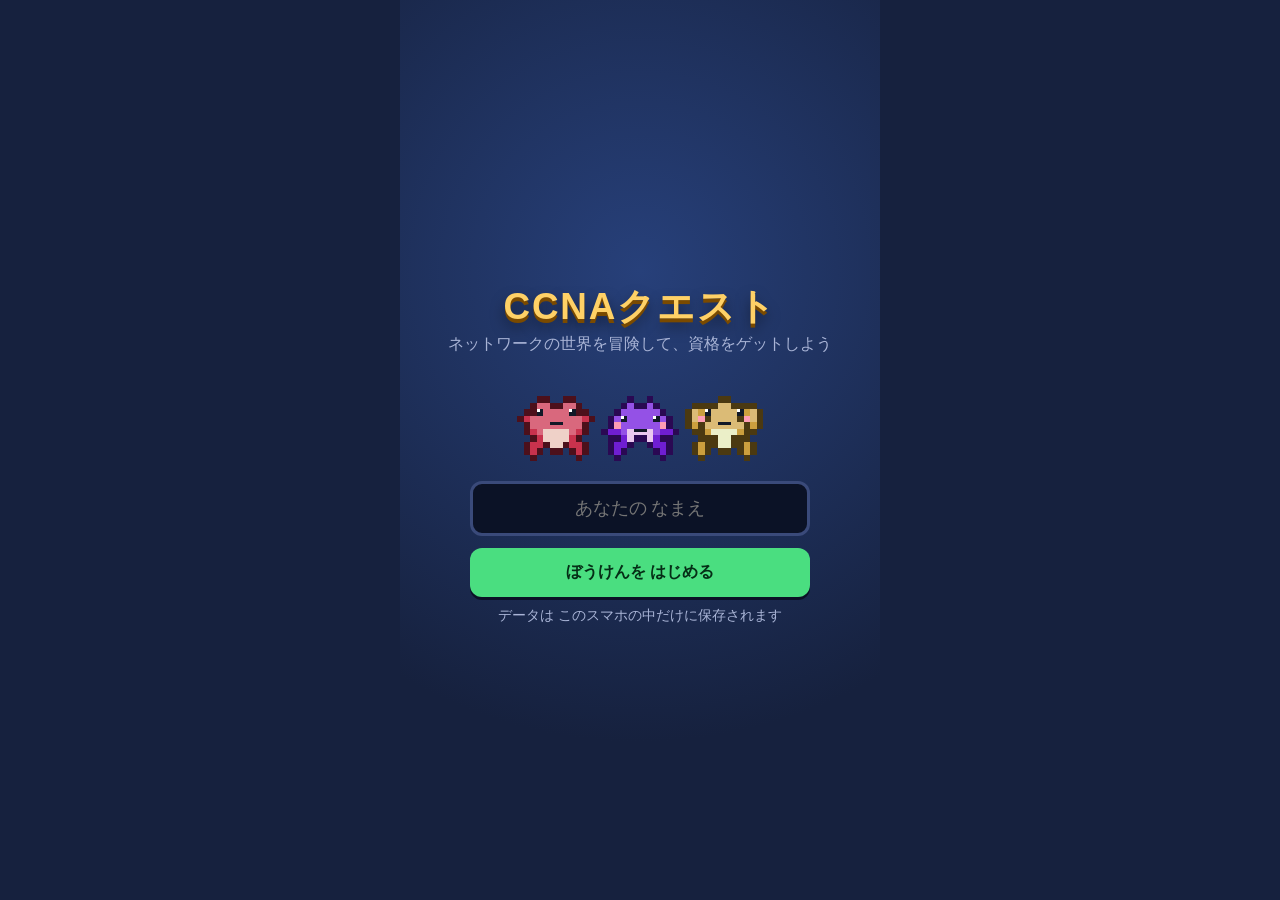
==== index.html @ 80e6b31a "CCNAクエスト 初回公開 Co-Authored-By: Claude Sonnet 5.5 <noreply@anthropic.com>" ====
<!doctype html>
<html lang="ja">
<head>
<meta charset="utf-8">
<meta name="viewport" content="width=device-width, initial-scale=1, viewport-fit=cover, user-scalable=no">
<meta name="theme-color" content="#16213e">
<meta name="apple-mobile-web-app-capable" content="yes">
<meta name="mobile-web-app-capable" content="yes">
<title>CCNAクエスト</title>
<link rel="manifest" href="manifest.webmanifest">
<link rel="icon" href="icon.svg" type="image/svg+xml">
<link rel="stylesheet" href="css/style.css">
</head>
<body>
<div id="app">
  <section id="s-title" class="screen"></section>

  <section id="s-map" class="screen" hidden>
    <header class="hud">
      <div class="hud-area"><span id="hud-area">-</span><small id="hud-prog"></small></div>
      <button id="btn-menu" class="hud-btn" aria-label="メニュー">☰ メニュー</button>
    </header>
    <div class="map-wrap"><canvas id="map" width="144" height="176"></canvas></div>
    <div class="pad">
      <div class="dpad">
        <button data-dir="up" class="d-up" aria-label="上">▲</button>
        <button data-dir="left" class="d-left" aria-label="左">◀</button>
        <button data-dir="right" class="d-right" aria-label="右">▶</button>
        <button data-dir="down" class="d-down" aria-label="下">▼</button>
      </div>
      <button id="btn-a" class="a-btn">話す</button>
    </div>
  </section>

  <section id="s-battle" class="screen" hidden></section>
  <section id="s-panel" class="screen" hidden></section>

  <div id="dialog" hidden>
    <div class="dlg-box">
      <div class="dlg-name" id="dlg-name"></div>
      <div class="dlg-text" id="dlg-text"></div>
      <div class="dlg-next">▼ タップでつぎへ</div>
    </div>
  </div>
  <div id="flash"></div>
  <div id="toast"></div>
</div>

<script src="js/core.js"></script>
<script src="packs/ccna/a1.js"></script>
<script src="packs/ccna/a2.js"></script>
<script src="packs/ccna/a3.js"></script>
<script src="packs/ccna/a4.js"></script>
<script src="packs/ccna/a5.js"></script>
<script src="packs/ccna/a6.js"></script>
<script src="packs/ccna/a7.js"></script>
<script src="js/sprites.js"></script>
<script src="js/audio.js"></script>
<script src="js/gen.js"></script>
<script src="js/maps.js"></script>
<script src="js/ui.js"></script>
<script src="js/quiz.js"></script>
<script src="js/battle.js"></script>
<script src="js/world.js"></script>
<script src="js/screens.js"></script>
<script src="js/main.js"></script>
</body>
</html>
---- css/style.css ----
:root {
  --bg: #16213e; --bg2: #0f3460; --card: #1f2b4d; --card2: #2a3a66;
  --text: #f4f6ff; --sub: #a9b4d6; --accent: #ffd166; --ok: #4ade80; --ng: #fb7185; --blue: #60a5fa;
  --line: #3a4a7a;
  --safe-b: env(safe-area-inset-bottom, 0px);
}
* { box-sizing: border-box; -webkit-tap-highlight-color: transparent; }
html, body { margin: 0; height: 100%; background: var(--bg); color: var(--text); overscroll-behavior: none;
  font-family: "Hiragino Sans", "Yu Gothic UI", "Meiryo", "Noto Sans JP", sans-serif; touch-action: manipulation; }
#app { position: relative; max-width: 480px; height: 100%; height: 100dvh; margin: 0 auto; overflow: hidden; background: var(--bg); }
.screen { position: absolute; inset: 0; display: flex; flex-direction: column; overflow: hidden; }
.screen[hidden] { display: none; }
button { font: inherit; color: inherit; cursor: pointer; border: 0; }
img.px, canvas.px { image-rendering: pixelated; image-rendering: crisp-edges; }

/* ---------- map ---------- */
.hud { display: flex; align-items: center; justify-content: space-between; padding: 8px 10px; background: var(--bg2); border-bottom: 2px solid var(--line); gap: 8px; }
.hud-area { font-weight: 700; display: flex; flex-direction: column; line-height: 1.25; min-width: 0; }
.hud-area small { color: var(--sub); font-weight: 400; font-size: .78rem; }
.hud-btn { background: var(--accent); color: #2b2100; font-weight: 700; padding: 10px 14px; border-radius: 10px; white-space: nowrap; }
.map-wrap { flex: 1; min-height: 0; display: flex; align-items: center; justify-content: center; background: #0b1226; padding: 4px; }
#map { image-rendering: pixelated; height: 100%; max-height: 100%; aspect-ratio: 144 / 176; max-width: 100%; border: 3px solid var(--line); border-radius: 6px; background: #000; }
.pad { display: flex; align-items: center; justify-content: space-between; padding: 8px 18px calc(10px + var(--safe-b)); background: var(--bg2); border-top: 2px solid var(--line); height: 190px; flex: none; }
.dpad { position: relative; width: 168px; height: 168px; }
.dpad button { position: absolute; width: 56px; height: 56px; border-radius: 14px; background: var(--card2); font-size: 1.4rem; color: var(--text); box-shadow: 0 3px 0 #0b1226; }
.dpad button:active, .dpad button.on { background: var(--accent); color: #2b2100; transform: translateY(2px); box-shadow: none; }
.d-up { left: 56px; top: 0; } .d-down { left: 56px; bottom: 0; } .d-left { left: 0; top: 56px; } .d-right { right: 0; top: 56px; }
.a-btn { width: 96px; height: 96px; border-radius: 50%; background: var(--ok); color: #052e16; font-weight: 800; font-size: 1.1rem; box-shadow: 0 5px 0 #166534; }
.a-btn:active { transform: translateY(3px); box-shadow: 0 2px 0 #166534; }
@media (max-height: 640px) { .pad { height: 150px; } .dpad { width: 132px; height: 132px; } .dpad button { width: 44px; height: 44px; } .d-up, .d-down { left: 44px; } .d-left, .d-right { top: 44px; } .a-btn { width: 76px; height: 76px; } }

/* ---------- dialog / toast ---------- */
#dialog { position: absolute; inset: 0; z-index: 50; display: flex; align-items: flex-end; padding: 12px 12px calc(14px + var(--safe-b)); background: rgba(0,0,0,.18); }
#dialog[hidden] { display: none; }
.dlg-box { width: 100%; background: #fffdf5; color: #2a2a3a; border: 4px solid #2a2a3a; border-radius: 14px; padding: 14px 16px 12px; min-height: 130px; position: relative; box-shadow: 0 6px 0 rgba(0,0,0,.35); }
.dlg-name { position: absolute; top: -16px; left: 14px; background: #2a2a3a; color: #ffd166; font-weight: 700; padding: 2px 12px; border-radius: 8px; font-size: .9rem; }
.dlg-name:empty { display: none; }
.dlg-text { font-size: 1.08rem; line-height: 1.75; white-space: pre-wrap; min-height: 76px; font-weight: 500; }
.dlg-next { text-align: right; font-size: .78rem; color: #8a8aa0; animation: blink 1s infinite; }
@keyframes blink { 50% { opacity: .2; } }
#toast { position: absolute; left: 50%; top: 14px; transform: translate(-50%, -80px); background: var(--accent); color: #2b2100; font-weight: 700; padding: 10px 18px; border-radius: 999px; z-index: 90; transition: transform .25s; max-width: 92%; text-align: center; pointer-events: none; }
#toast.show { transform: translate(-50%, 0); }
#flash { position: absolute; inset: 0; z-index: 80; background: #fff; opacity: 0; pointer-events: none; }
#flash.go { animation: flash .7s steps(2) 1; }
@keyframes flash { 0%,100% { opacity: 0; } 25%,75% { opacity: .95; } 50% { opacity: .2; } }

/* ---------- generic panel ---------- */
.panel-head { display: flex; align-items: center; gap: 10px; padding: 10px 12px; background: var(--bg2); border-bottom: 2px solid var(--line); }
.panel-head h2 { margin: 0; font-size: 1.1rem; flex: 1; }
.panel-body { flex: 1; overflow-y: auto; padding: 12px; -webkit-overflow-scrolling: touch; padding-bottom: calc(24px + var(--safe-b)); }
.btn { display: block; width: 100%; padding: 14px 16px; margin: 0 0 10px; border-radius: 12px; background: var(--card2); color: var(--text); font-weight: 700; font-size: 1rem; text-align: left; box-shadow: 0 3px 0 #0b1226; }
.btn:active { transform: translateY(2px); box-shadow: none; }
.btn small { display: block; color: var(--sub); font-weight: 400; margin-top: 2px; font-size: .8rem; }
.btn.primary { background: var(--accent); color: #2b2100; } .btn.primary small { color: #5b4a10; }
.btn.go { background: var(--ok); color: #052e16; } .btn.go small { color: #14532d; }
.btn.dim { opacity: .55; }
.btn.center { text-align: center; }
.back { background: var(--card2); border-radius: 10px; padding: 8px 14px; font-weight: 700; }
.card { background: var(--card); border: 2px solid var(--line); border-radius: 14px; padding: 12px 14px; margin-bottom: 12px; }
.card h3 { margin: 0 0 6px; font-size: 1rem; }
.muted { color: var(--sub); font-size: .85rem; }
.row { display: flex; align-items: center; gap: 10px; }
.bar { height: 10px; background: #0b1226; border-radius: 6px; overflow: hidden; }
.bar > i { display: block; height: 100%; background: linear-gradient(90deg, var(--blue), var(--ok)); transition: width .4s; }
.tag { display: inline-block; padding: 1px 8px; border-radius: 999px; font-size: .72rem; font-weight: 700; background: var(--card2); color: var(--sub); }
.tag.ok { background: #14532d; color: #bbf7d0; } .tag.gold { background: #78350f; color: #fde68a; }

/* ---------- title ---------- */
#s-title { align-items: center; justify-content: center; text-align: center; padding: 24px; background: radial-gradient(circle at 50% 30%, #27407a 0%, var(--bg) 70%); }
.logo { font-size: 2.3rem; font-weight: 900; letter-spacing: .05em; color: var(--accent); text-shadow: 0 4px 0 #7a4a00, 0 8px 14px rgba(0,0,0,.5); margin: 8px 0 2px; }
.logo-sub { color: var(--sub); margin-bottom: 18px; }
.title-mons { display: flex; gap: 6px; justify-content: center; margin: 10px 0 20px; }
.title-mons img { width: 78px; height: 78px; animation: bob 1.6s ease-in-out infinite; }
.title-mons img:nth-child(2) { animation-delay: .25s; } .title-mons img:nth-child(3) { animation-delay: .5s; }
@keyframes bob { 50% { transform: translateY(-8px); } }
.title-box { width: 100%; max-width: 340px; }
.input { width: 100%; padding: 14px; border-radius: 12px; border: 3px solid var(--line); background: #0b1226; color: var(--text); font-size: 1.1rem; text-align: center; margin-bottom: 12px; }

/* ---------- battle ---------- */
#s-battle { background: linear-gradient(#1b2d5c 0%, #243b7a 38%, #2d4f2b 38.1%, #3b6b34 100%); }
.b-top { padding: 10px 12px 0; display: flex; gap: 10px; align-items: flex-start; justify-content: space-between; }
.b-info { background: rgba(10,16,40,.82); border: 2px solid var(--line); border-radius: 12px; padding: 8px 12px; min-width: 150px; flex: 1; max-width: 62%; }
.b-name { font-weight: 800; font-size: 1.02rem; line-height: 1.3; }
.b-term { color: var(--sub); font-size: .76rem; }
.hp { margin-top: 6px; } .hp .bar { height: 12px; } .hp .bar > i { background: linear-gradient(90deg, #f59e0b, #4ade80); }
.hearts { font-size: 1.25rem; letter-spacing: 2px; text-align: right; }
.hearts small { display: block; font-size: .68rem; color: var(--sub); letter-spacing: 0; }
.b-stage { height: 168px; display: flex; align-items: center; justify-content: center; flex: none; position: relative; }
.b-stage img { width: 150px; height: 150px; animation: bob 1.8s ease-in-out infinite; filter: drop-shadow(0 8px 0 rgba(0,0,0,.28)); }
.b-stage img.hit { animation: hit .5s; } .b-stage img.caught { animation: pop .8s forwards; }
@keyframes hit { 0%,100% { transform: translateX(0); filter: none; } 20% { transform: translateX(-12px); filter: brightness(3); } 40% { transform: translateX(12px); } 60% { transform: translateX(-8px); } }
@keyframes pop { 0% { transform: scale(1); } 50% { transform: scale(1.35) rotate(8deg); } 100% { transform: scale(1) rotate(0); } }
.b-body { flex: 1; min-height: 0; overflow-y: auto; padding: 8px 12px calc(14px + var(--safe-b)); background: rgba(10,16,40,.9); border-top: 3px solid var(--line); }
.q-text { font-size: 1.08rem; font-weight: 700; line-height: 1.6; margin: 4px 0 10px; white-space: pre-wrap; }
.q-text code, .choice code, .ex code { font-family: ui-monospace, Consolas, monospace; background: #0b1226; padding: 0 4px; border-radius: 4px; }
.choice { display: block; width: 100%; text-align: left; padding: 13px 14px; margin-bottom: 8px; border-radius: 12px; background: var(--card2); font-weight: 600; line-height: 1.45; border: 3px solid transparent; font-size: 1rem; }
.choice:active { background: var(--accent); color: #2b2100; }
.choice.ok { background: #14532d; border-color: var(--ok); }
.choice.ng { background: #7f1d1d; border-color: var(--ng); }
.choice.dis { pointer-events: none; opacity: .75; }
.choice.ok.dis { opacity: 1; }
.ex { background: #0b1226; border-left: 5px solid var(--accent); padding: 10px 12px; border-radius: 8px; line-height: 1.7; margin: 8px 0 10px; white-space: pre-wrap; }
.ex.good { border-color: var(--ok); } .ex.bad { border-color: var(--ng); }
.verdict { font-size: 1.15rem; font-weight: 900; margin: 2px 0; }
.verdict.good { color: var(--ok); } .verdict.bad { color: var(--ng); }
.learn-card h3 { margin: 0 0 6px; font-size: 1.15rem; }
.learn-card .analogy { background: #3b2f0b; border: 2px solid #b45309; padding: 10px 12px; border-radius: 10px; line-height: 1.7; margin: 8px 0; }
.learn-card ul { margin: 6px 0 10px; padding-left: 1.2em; line-height: 1.7; }
.progress-dots { display: flex; gap: 5px; justify-content: center; margin: 4px 0 8px; }
.progress-dots i { width: 12px; height: 12px; border-radius: 50%; background: #0b1226; border: 2px solid var(--line); }
.progress-dots i.on { background: var(--ok); border-color: var(--ok); } .progress-dots i.cur { border-color: var(--accent); }

/* ---------- dex ---------- */
.tabs { display: flex; gap: 6px; overflow-x: auto; padding-bottom: 8px; margin-bottom: 4px; }
.tabs button { flex: none; padding: 8px 12px; border-radius: 999px; background: var(--card2); font-weight: 700; font-size: .85rem; }
.tabs button.on { background: var(--accent); color: #2b2100; }
.dex-grid { display: grid; grid-template-columns: repeat(3, 1fr); gap: 8px; }
.dex-cell { background: var(--card); border: 2px solid var(--line); border-radius: 12px; padding: 6px 4px 8px; text-align: center; }
.dex-cell img { width: 64px; height: 64px; } .dex-cell.unk img { filter: brightness(0) opacity(.55); }
.dex-cell .n { font-size: .74rem; font-weight: 700; line-height: 1.25; min-height: 2.5em; }
.stars { color: var(--accent); font-size: .8rem; letter-spacing: 1px; }
.big-mon { display: block; margin: 0 auto 6px; width: 140px; height: 140px; }
.badge-row { display: flex; gap: 6px; flex-wrap: wrap; }
.big-num { font-size: 2.2rem; font-weight: 900; color: var(--accent); }
.result-list .item { padding: 10px 0; border-bottom: 1px solid var(--line); }
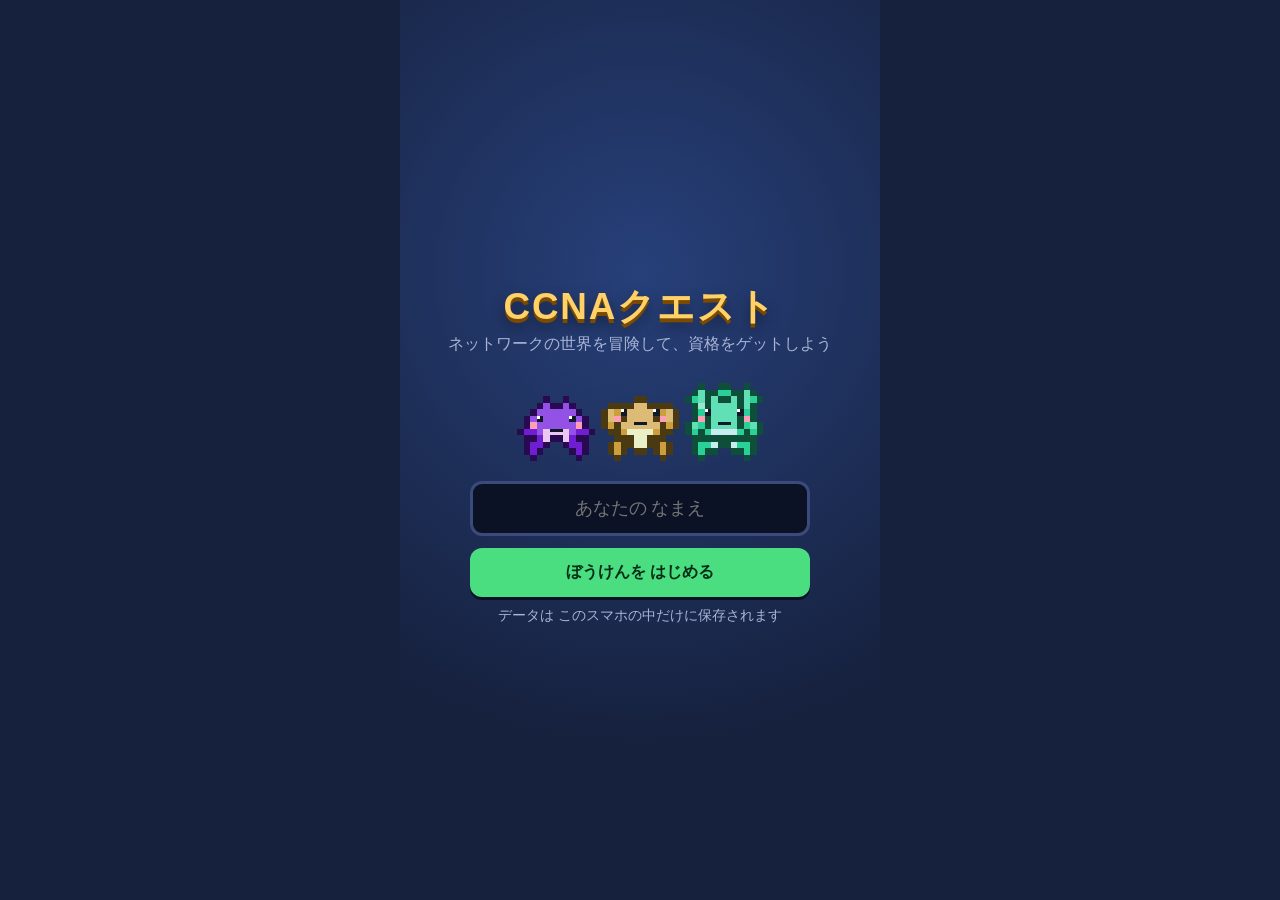
==== commit c1202d3e: "画面から絵文字と絵文字扱いの記号をなくす Co-Authored-By: Claude Sonnet 5.5 <noreply@anthropic.com>" ====
--- a/index.html
+++ b/index.html
@@ -18,15 +18,15 @@
   <section id="s-map" class="screen" hidden>
     <header class="hud">
       <div class="hud-area"><span id="hud-area">-</span><small id="hud-prog"></small></div>
-      <button id="btn-menu" class="hud-btn" aria-label="メニュー">☰ メニュー</button>
+      <button id="btn-menu" class="hud-btn" aria-label="メニュー">メニュー</button>
     </header>
     <div class="map-wrap"><canvas id="map" width="144" height="176"></canvas></div>
     <div class="pad">
       <div class="dpad">
-        <button data-dir="up" class="d-up" aria-label="上">▲</button>
-        <button data-dir="left" class="d-left" aria-label="左">◀</button>
-        <button data-dir="right" class="d-right" aria-label="右">▶</button>
-        <button data-dir="down" class="d-down" aria-label="下">▼</button>
+        <button data-dir="up" class="d-up" aria-label="上"></button>
+        <button data-dir="left" class="d-left" aria-label="左"></button>
+        <button data-dir="right" class="d-right" aria-label="右"></button>
+        <button data-dir="down" class="d-down" aria-label="下"></button>
       </div>
       <button id="btn-a" class="a-btn">話す</button>
     </div>
--- a/css/style.css
+++ b/css/style.css
@@ -123,3 +123,18 @@
 .badge-row { display: flex; gap: 6px; flex-wrap: wrap; }
 .big-num { font-size: 2.2rem; font-weight: 900; color: var(--accent); }
 .result-list .item { padding: 10px 0; border-bottom: 1px solid var(--line); }
+
+/* ---------- 絵文字を使わない部品 ---------- */
+.dpad button::before { content: ""; position: absolute; left: 50%; top: 50%; width: 0; height: 0; border: 9px solid transparent; transform: translate(-50%, -50%); }
+.d-up::before { border-bottom: 14px solid currentColor; border-top: 0; }
+.d-down::before { border-top: 14px solid currentColor; border-bottom: 0; }
+.d-left::before { border-right: 14px solid currentColor; border-left: 0; }
+.d-right::before { border-left: 14px solid currentColor; border-right: 0; }
+.heart { display: inline-block; width: 1.15rem; height: 1rem; margin-left: 3px; background: var(--ng);
+  clip-path: polygon(0 20%, 12% 0, 38% 0, 50% 18%, 62% 0, 88% 0, 100% 20%, 100% 50%, 50% 100%, 0 50%); }
+.heart.off { background: #3a4a7a; }
+.hearts { display: flex; flex-direction: column; align-items: flex-end; }
+.hearts small { margin-top: 2px; }
+.pip { display: inline-block; width: .7em; height: .7em; margin-right: 3px; background: #3a4a7a; transform: rotate(45deg) scale(.85); vertical-align: middle; }
+.pip.on { background: var(--accent); }
+.stars { letter-spacing: 0; }
